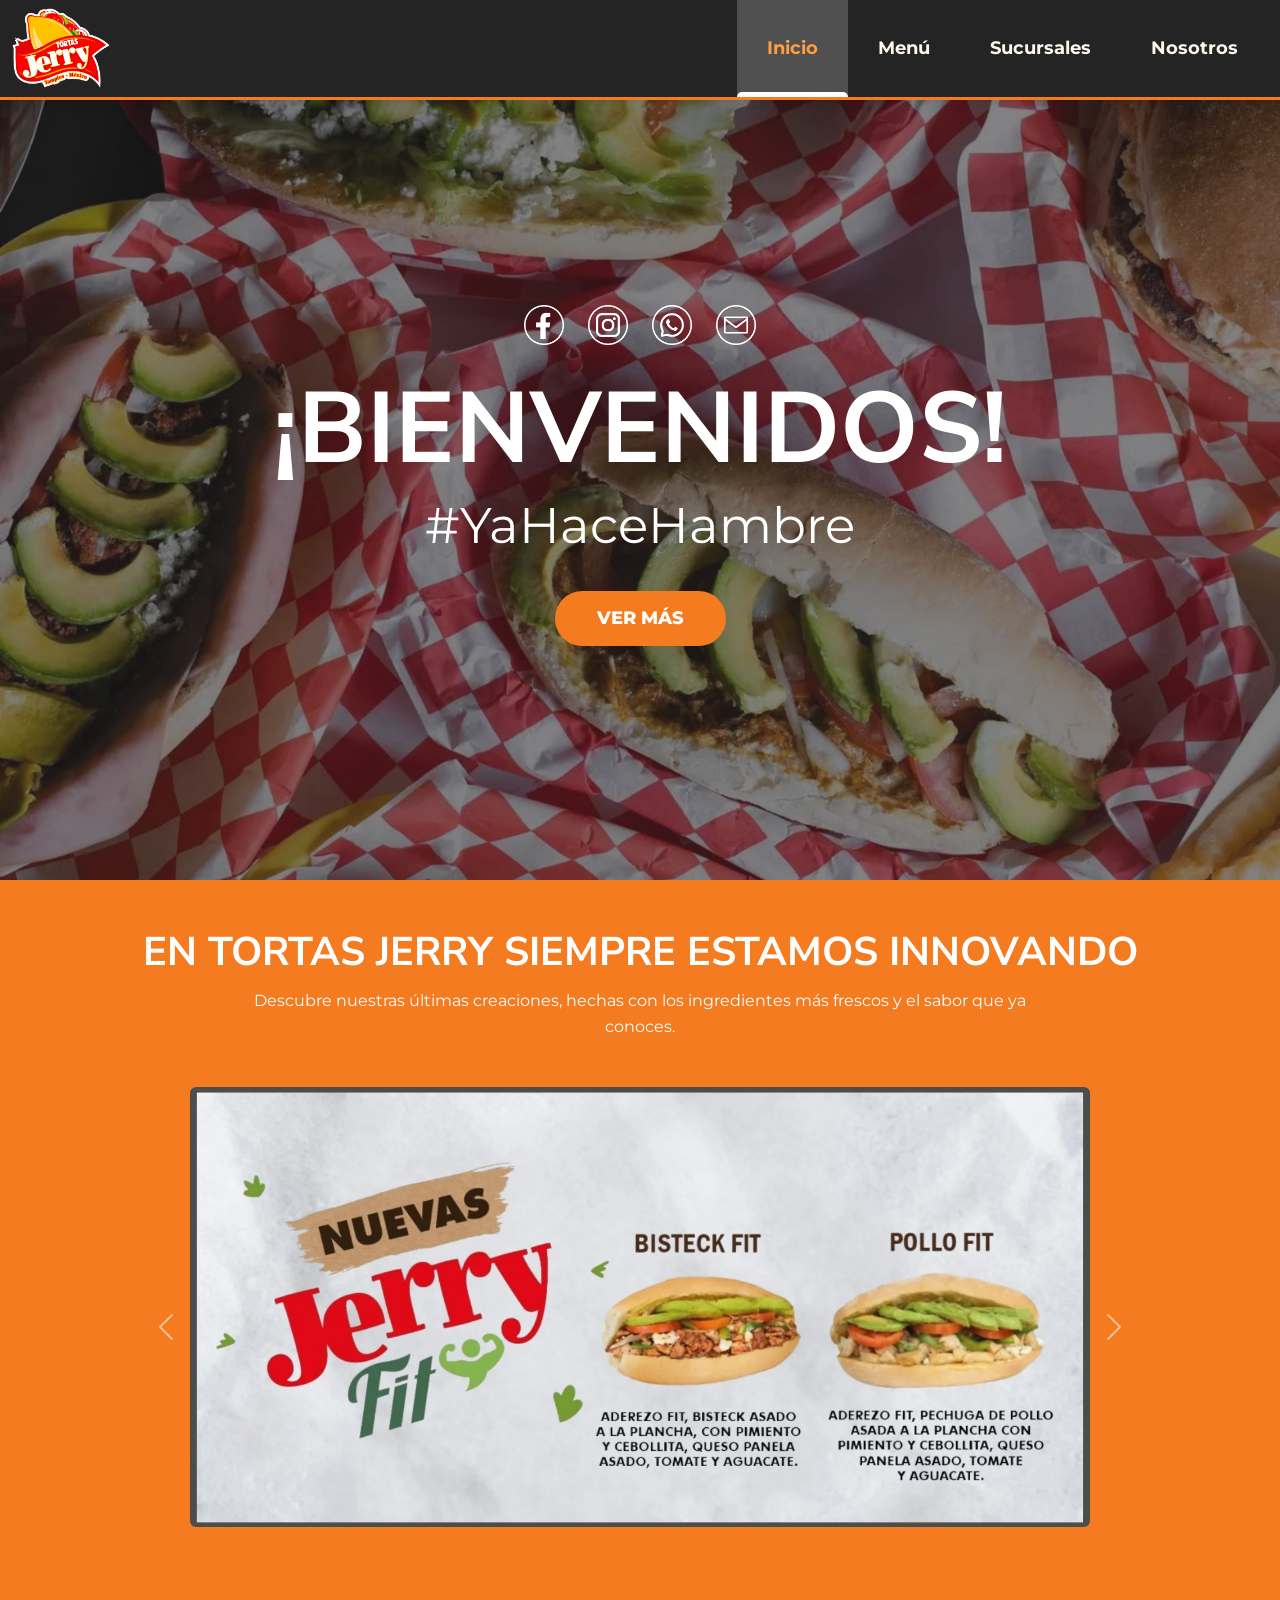
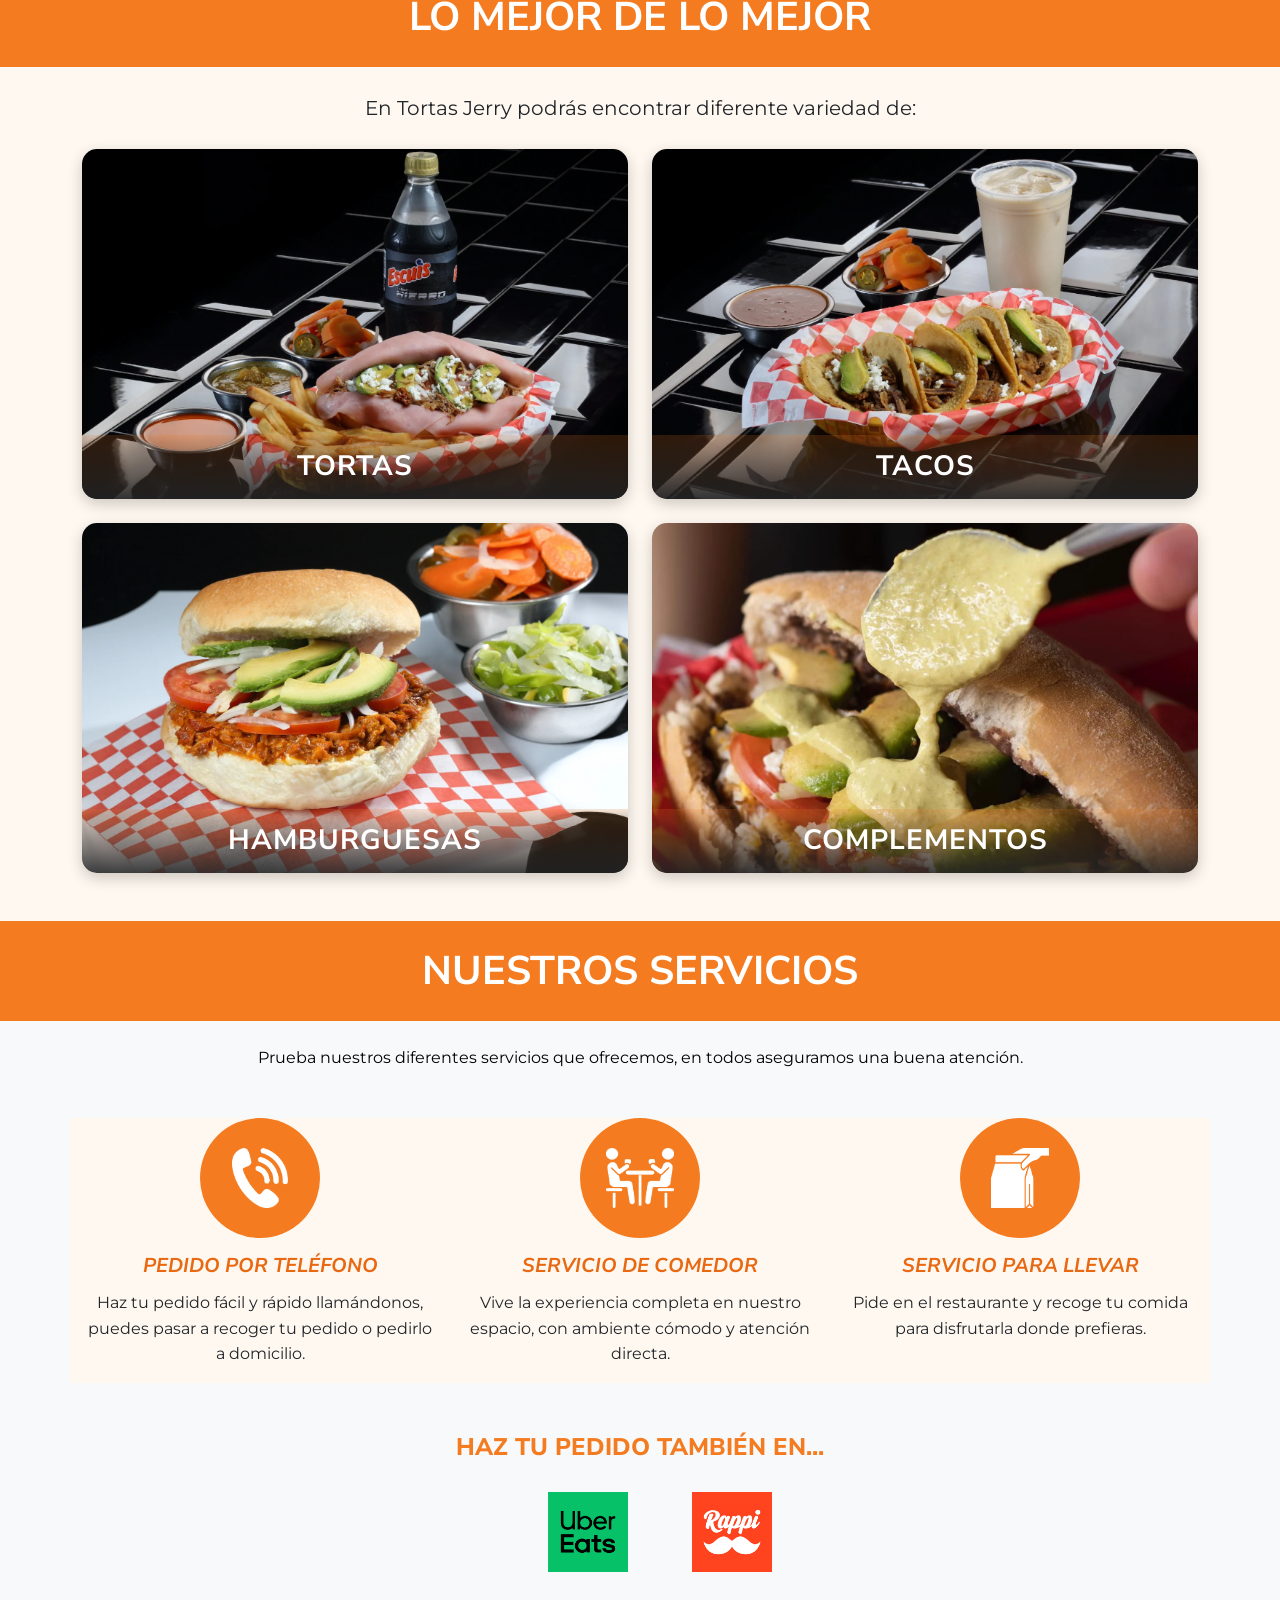
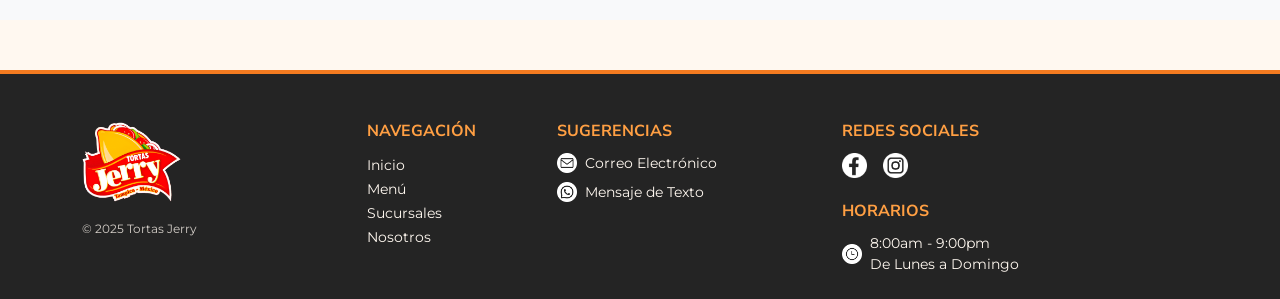
==== index.html @ 64c61183 "Primera publicación de Tortas Jerry" ====
<!DOCTYPE html>
<html lang="es">
<head>
    <meta charset="UTF-8">
    <meta name="viewport" content="width=device-width, initial-scale=1.0">
    <title>Tortas Jerry Tampico - Inicio</title>
    <link rel="stylesheet" href="css/bootstrap.min.css">
    <link rel="stylesheet" href="https://cdnjs.cloudflare.com/ajax/libs/font-awesome/6.5.2/css/all.min.css">
    <link rel="stylesheet" href="css/estilos.css">
    <link rel="stylesheet" href="css/orange-theme.css">
</head>
<body>

    <header>
        <nav class="navbar navbar-expand-lg fixed-top custom-navbar p-0">
            <div class="container-xxl">
                
                <a class="navbar-brand py-2" href="#inicio">
                    <img src="img/logotortasjerry.png" alt="Logo Tortas Jerry" class="logo-nav">
                </a>

                <button class="navbar-toggler custom-toggler collapsed" type="button" data-bs-toggle="collapse" data-bs-target="#navbarNav" aria-controls="navbarNav" aria-expanded="false" aria-label="Toggle navigation">
                    <div class="hamburger-lines">
                        <span class="line line1"></span>
                        <span class="line line2"></span>
                        <span class="line line3"></span>
                    </div>
                </button>
                
                <div class="collapse navbar-collapse justify-content-end" id="navbarNav">
                    <ul class="navbar-nav align-items-center">
                        <li class="nav-item h-100"><a class="nav-link active" href="index.html">Inicio</a></li>
                        <li class="nav-item h-100"><a class="nav-link" href="menu.html">Menú</a></li>
                        <li class="nav-item h-100"><a class="nav-link" href="sucursales.html">Sucursales</a></li>
                        <li class="nav-item h-100"><a class="nav-link" href="nosotros.html">Nosotros</a></li>
                    </ul>
                </div>
            </div>
        </nav>
    </header>

    <main>
        <section id="inicio" class="hero-section d-flex align-items-center justify-content-center">
            <div class="hero-overlay"></div>
            <div class="hero-content text-center container">
                <div class="social-icons mb-4">
                    <a href="https://www.facebook.com/tortasjerryoficial/" target="_blank"><img src="img/iconos/recurso9facefondotrans.png" alt="Facebook"></a>
                    <a href="https://www.instagram.com/tortas_jerry/?hl=es" target="_blank"><img src="img/iconos/recurso10instafondotrans.png" alt="Instagram"></a>
                    <a href="https://wa.me/+528332178711" target="_blank"><img src="img/iconos/recurso11whatsfondotrans.png" alt="WhatsApp"></a>
                    <a href="mailto:info@tortasjerry.com"><img src="img/iconos/recurso12emailfondotrans.png" alt="E-mail"></a>
                </div>
                <h1>¡BIENVENIDOS!</h1>
                <p class="hero-subtitle">#YaHaceHambre</p>
                <a href="#recien-agregado" class="btn btn-custom mt-4">Ver Más</a>
            </div>
        </section>

        <section id="recien-agregado" class="slider-section text-center">
            <div class="container"> 
                <h2>En Tortas Jerry siempre estamos innovando</h2>
                <p class="section-description mx-auto mb-5 text-white">Descubre nuestras últimas creaciones, hechas con los ingredientes más frescos y el sabor que ya conoces.</p>

                <div id="carruselNovedades" class="carousel slide" data-bs-ride="carousel">
                    <div class="carousel-inner mx-auto carousel-max-width">
                        <div class="carousel-item active">
                            <img src="img/tortasfit.jpg" class="d-block w-100 rounded" alt="Nuevas Tortas JerryFit">
                        </div>
                        <div class="carousel-item">
                            <img src="img/Menu-Combo-a9d3dbf8.jpg" class="d-block w-100 rounded" alt="Otro producto nuevo">
                        </div>
                        <div class="carousel-item">
                            <img src="img/Menu-Tortas-2aab11c0.jpg" class="d-block w-100 rounded" alt="Tercer producto">
                        </div>
                    </div>
                    <button class="carousel-control-prev" type="button" data-bs-target="#carruselNovedades" data-bs-slide="prev">
                        <span class="carousel-control-prev-icon" aria-hidden="true"></span>
                        <span class="visually-hidden">Anterior</span>
                    </button>
                    <button class="carousel-control-next" type="button" data-bs-target="#carruselNovedades" data-bs-slide="next">
                        <span class="carousel-control-next-icon" aria-hidden="true"></span>
                        <span class="visually-hidden">Siguiente</span>
                    </button>
                </div>
            </div>
        </section>

        <section id="lo-mejor" class="pb-5">
            <div class="title-wrapper text-center">
                <h2>Lo Mejor de lo Mejor</h2>
            </div>

            <div class="container text-center">    
                <p class="section-description text-dark fs-5">En Tortas Jerry podrás encontrar diferente variedad de:</p>
                
                <div class="row g-4">
                    <div class="col-12 col-md-6 animate-on-scroll">
                        <a href="menu.html#tortas-menu" class="grid-item">
                            <img src="img/iniciotortas.webp" class="img-fluid" alt="Tortas">
                            <div class="item-overlay"> 
                                <h3>TORTAS</h3> 
                            </div>
                        </a>
                    </div>
                    <div class="col-12 col-md-6 animate-on-scroll">
                        <a href="menu.html#tacos-menu" class="grid-item">
                            <img src="img/iniciotacos.webp" class="img-fluid" alt="Tacos">
                            <div class="item-overlay"> 
                                <h3>TACOS</h3> 
                            </div>
                        </a>
                    </div>
                    <div class="col-12 col-md-6 animate-on-scroll">
                        <a href="menu.html#tortas-menu" class="grid-item">
                            <img src="img/iniciohamburguesas.webp" class="img-fluid" alt="Hamburguesas">
                            <div class="item-overlay"> 
                                <h3>HAMBURGUESAS</h3> 
                            </div>
                        </a>
                    </div>
                    <div class="col-12 col-md-6 animate-on-scroll">
                        <a href="menu.html#complementos-menu" class="grid-item">
                            <img src="img/iniciocomplementos.webp" class="img-fluid" alt="Complementos">
                            <div class="item-overlay"> 
                                <h3>COMPLEMENTOS</h3> 
                            </div>
                        </a>
                    </div>
                </div>
            </div>
        </section>

        <section id="servicios" class="pb-5 bg-light">
            <div class="title-wrapper text-center mb-4">
                <h2>Nuestros Servicios</h2>
            </div>

            <div class="container text-center">
                <p class="section-description mb-5 text-dark">Prueba nuestros diferentes servicios que ofrecemos, en todos aseguramos una buena atención.</p>

                <div class="row g-4 justify-content-center">
                    <div class="col-12 col-md-4 service-item">
                        <div class="service-icon-wrapper mx-auto mb-3">
                            <img src="img/iconos/Recurso2Iconoptelefono.png" alt="Pedido por Teléfono">
                        </div>
                        <h3>PEDIDO POR TELÉFONO</h3>
                        <p>Haz tu pedido fácil y rápido llamándonos, puedes pasar a recoger tu pedido o pedirlo a domicilio.</p>
                    </div>
                    <div class="col-12 col-md-4 service-item">
                        <div class="service-icon-wrapper mx-auto mb-3">
                            <img src="img/iconos/Recurso3Iconocomedor.png" alt="Servicio de Comedor">
                        </div>
                        <h3>SERVICIO DE COMEDOR</h3>
                        <p>Vive la experiencia completa en nuestro espacio, con ambiente cómodo y atención directa.</p>
                    </div>
                    <div class="col-12 col-md-4 service-item">
                        <div class="service-icon-wrapper mx-auto mb-3">
                            <img src="img/iconos/Recurso4Iconollevar.png" alt="Para LLevar">
                        </div>
                        <h3>SERVICIO PARA LLEVAR</h3>
                        <p>Pide en el restaurante y recoge tu comida para disfrutarla donde prefieras.</p>
                    </div>
                </div>

                <h3 class="delivery-title">HAZ TU PEDIDO TAMBIÉN EN...</h3>
                <div class="delivery-apps d-flex justify-content-center gap-4">
                    <a href="https://www.ubereats.com/mx/store/tortas-jerry-sucursal-petrolera/0-_RKtBLXLmxd_56i4LkDg?diningMode=DELIVERY&ps=1&surfaceName=" target="_blank" class="app-link">
                        <img src="img/iconos/uberetas.png" alt="Uber Eats">
                    </a>
                    <a href="https://www.rappi.com.mx/" target="_blank" class="app-link">
                        <img src="img/iconos/Logorappimodificacion.jpg" alt="Rappi">
                    </a>
                </div>
            </div>
        </section>
    </main>

    <footer class="pt-5 pb-4">
        <div class="container">
            <div class="row g-4 text-center text-md-start">
                
                <div class="col-12 col-md-3 footer-brand text-center text-md-start">
                    <img src="img/logotortasjerry.png" alt="Logo Tortas Jerry" class="footer-logo mb-3">
                    <p class="copyright">&copy; 2025 Tortas Jerry</p>
                </div>

                <div class="col-12 col-md-2">
                    <h4>Navegación</h4>
                    <ul class="list-unstyled footer-links">
                        <li><a href="index.html">Inicio</a></li>
                        <li><a href="menu.html">Menú</a></li>
                        <li><a href="sucursales.html">Sucursales</a></li>
                        <li><a href="nosotros.html">Nosotros</a></li>
                    </ul>
                </div>

                <div class="col-12 col-md-3">
                    <h4>Sugerencias</h4>
                    <ul class="list-unstyled footer-links-with-icons">
                        <li class="mb-2">
                            <a href="mailto:info@tortasjerry.com" class="d-flex align-items-center justify-content-center justify-content-md-start gap-2">
                                <img src="img/iconosfooter/Recurso8emailfondoblanco.png" alt="Email" class="footer-icon"> <span>Correo Electrónico</span>
                            </a>
                        </li>
                        <li>
                            <a href="https://wa.me/+528332178711" class="d-flex align-items-center justify-content-center justify-content-md-start gap-2">
                                <img src="img/iconosfooter/Recurso7whatsfondoblanco.png" alt="WhatsApp" class="footer-icon"> <span>Mensaje de Texto</span>
                            </a>
                        </li>
                    </ul>
                </div>

                <div class="col-12 col-md-4">
                    <h4>Redes Sociales</h4>
                    <ul class="list-unstyled footer-links-with-icons d-flex justify-content-center justify-content-md-start gap-3 mb-3">
                        <li>
                            <a href="https://www.facebook.com/tortasjerryoficial/" target="_blank"><img src="img/iconosfooter/Recurso5facefondoblanco.png" alt="Facebook" class="footer-icon social-icon"></a>
                        </li>
                        <li>
                            <a href="https://www.instagram.com/tortas_jerry/?hl=es" target="_blank"><img src="img/iconosfooter/Recurso6instafondoblanco.png" alt="Instagram" class="footer-icon social-icon"></a>
                        </li>
                    </ul>
                    
                    <h4 class="mt-4">Horarios</h4>
                    <div class="footer-info-item d-flex align-items-center justify-content-center justify-content-md-start gap-2">
                        <img src="img/iconosfooter/Recurso 20horariofondoblanco.png" alt="Horario" class="footer-icon">
                        <span>8:00am - 9:00pm<br>De Lunes a Domingo</span>
                    </div>
                </div>

            </div>
        </div>
    </footer>

    <script src="js/bootstrap.bundle.min.js"></script>
    <script src="js//estilojs.js"></script>
</body>
</html>
---- css/estilos.css ----
@import url('https://fonts.googleapis.com/css2?family=Montserrat:ital,wght@0,100..900;1,100..900&family=Nunito+Sans:ital,opsz,wght@0,6..12,200..1000;1,6..12,200..1000&display=swap');

/* =================================================================
   1. ESTILOS GLOBALES
   ================================================================= */
:root {
    --rojo-principal: #F32735;
    --negro-fondo: #212529;
    --blanco-texto: #ffffff;
    --cafe-texto: #AC8B74;
    --gris-claro: #f8f9fa;
    --beige-fondo: #eaddcf;
    --borde-suave: #FAD6D6;
    --gris-oscuro-transparente: rgba(33, 37, 41, 0.8);
    
    --font-titulos: "Nunito Sans", sans-serif;
    --font-cuerpo: "Montserrat", sans-serif;
}

html {
    scroll-behavior: smooth;
}

body {
    font-family: var(--font-cuerpo);
    padding-top: 100px;
    color: var(--negro-fondo);
    font-size: 16px;
    margin: 0;
    background-color: var(--gris-claro);
}

.nosotros-body {
    padding-top: 0 !important;
}

h1,
h2,
h3,
h4,
h5,
h6 {
    font-family: var(--font-titulos);
    font-weight: 700;
    text-transform: uppercase;
    margin-bottom: 12px;
}

p {
    font-family: var(--font-cuerpo);
    font-weight: 400;
    line-height: 1.6;
}

/* Tamaños Generales */
h1 {
    font-size: 100px;
}

h2 {
    font-size: 40px;
}

h3 {
    font-size: 24px;
}

h4 {
    font-size: 16px;
}

p {
    font-size: 16px;
}

@media (max-width: 991px) {
    h1 {
        font-size: 50px;
    }

    h2 {
        font-size: 28px;
    }

    h3 {
        font-size: 20px;
    }

    h4 {
        font-size: 16px;
    }

    p {
        font-size: 14px;
    }

    body {
        font-size: 14px;
    }
}

.text-white {
    color: var(--blanco-texto) !important;
}

.text-dark {
    color: #000 !important;
}

.text-rojo-primary {
    color: var(--rojo-principal) !important;
}


/* =================================================================
   2. HEADER Y NAVBAR
   ================================================================= */
.custom-navbar {
    background-color: var(--rojo-principal);
    transition: 0.3s;
    box-shadow: 0 2px 10px rgba(0, 0, 0, 0.1);
    padding: 10px 0;
}

.logo-nav {
    width: 99px;
    height: auto;
    display: block;
}

.custom-navbar .nav-link {
    color: var(--blanco-texto) !important;
    font-weight: 700;
    font-size: 18px;
    padding: 35px 30px !important;
    transition: background-color 0.3s ease;
    display: flex;
    align-items: center;
    height: 100%;
    position: relative;
    border-radius: 0;
}

.custom-navbar .nav-link:hover,
.custom-navbar .nav-link.active {
    background-color: rgba(255, 255, 255, 0.2);
    color: white !important;
}

.custom-navbar .nav-link.active::after {
    content: '';
    position: absolute;
    bottom: 0;
    left: 0;
    width: 100%;
    height: 5px;
    background-color: white;
    border-radius: 10px 10px 0 0;
    opacity: 1;
}

.custom-toggler {
    border: none !important;
    padding: 10px;
    outline: none !important;
    box-shadow: none !important;
}

.hamburger-lines {
    display: flex;
    flex-direction: column;
    justify-content: space-between;
    height: 26px;
    width: 32px;
}

.hamburger-lines .line {
    display: block;
    height: 4px;
    width: 100%;
    border-radius: 10px;
    background: #ffffff;
}

.hamburger-lines .line1 {
    transform-origin: 0% 0%;
    transition: transform 0.4s ease-in-out;
}

.hamburger-lines .line2 {
    transition: transform 0.2s ease-in-out;
}

.hamburger-lines .line3 {
    transform-origin: 0% 100%;
    transition: transform 0.4s ease-in-out;
}

.custom-toggler:not(.collapsed) .line1 {
    transform: rotate(45deg);
}

.custom-toggler:not(.collapsed) .line2 {
    transform: scaleY(0);
    opacity: 0;
}

.custom-toggler:not(.collapsed) .line3 {
    transform: rotate(-45deg);
}

@media (max-width: 991px) {
    .custom-navbar .container-xxl {
        padding: 0;
    }

    .navbar-brand,
    .custom-toggler {
        margin-left: 20px;
        margin-right: 20px;
    }

    .navbar-collapse {
        background-color: var(--rojo-principal);
        width: 100%;
        padding-bottom: 10px;
    }

    .navbar-nav,
    .nav-item {
        width: 100%;
        padding: 0;
    }

    .custom-navbar .nav-link {
        width: 100%;
        margin: 0;
        padding: 20px 0 !important;
        border-radius: 0;
        justify-content: center;
        font-size: 16px;
    }

    .custom-navbar .nav-link.active::after {
        width: 100%;
        left: 0;
        bottom: 0;
        height: 5px;
        border-radius: 5px;
    }
}


/* =================================================================
   3. SECCIÓN INICIO
   ================================================================= */
.hero-section {
    height: 90vh;
    position: relative;
    background-color: #333;
    background-image: url('../img/fondoinicio1.jpg');
    background-size: cover;
    background-position: center;
    color: var(--blanco-texto);
    margin-top: -30px;
    transition: background-image 1s ease-in-out;
}

.hero-overlay {
    position: absolute;
    top: 0;
    left: 0;
    width: 100%;
    height: 100%;
    background-color: rgba(0, 0, 0, 0.5);
    z-index: 1;
}

.hero-content {
    position: relative;
    z-index: 2;
}

.hero-content h1 {
    color: #ffffff !important;
}

.hero-subtitle {
    font-size: 50px;
    font-weight: 400;
    margin-top: 0;
    line-height: 1;
    display: block;
    color: #ffffff !important;
}

@media (max-width: 991px) {
    .hero-subtitle {
        font-size: 30px;
    }

    .hero-content h1 {
        margin-bottom: 5px;
    }
}

.social-icons img {
    height: 40px;
    margin: 0 10px;
    transition: transform 0.3s;
}

.social-icons img:hover {
    transform: scale(1.2);
}

.btn-custom {
    background-color: var(--rojo-principal);
    color: white;
    font-weight: 800;
    border-radius: 30px;
    padding: 12px 40px;
    border: 2px solid var(--rojo-principal);
    transition: 0.3s;
    text-transform: uppercase;
    font-size: 18px;
}

.btn-custom:hover {
    background-color: transparent;
    border-color: white;
    color: white;
}

@media (max-width: 991px) {
    .btn-custom {
        font-size: 16px;
        padding: 10px 30px;
    }
}

.slider-section {
    background-color: var(--rojo-principal);
    padding-top: 48px;
    padding-bottom: 0 !important;
}

.slider-section h2,
.slider-section p {
    color: #ffffff !important;
}

#recien-agregado {
    scroll-margin-top: 120px;
}

.section-description {
    max-width: 800px;
    margin-left: auto;
    margin-right: auto;
}

.carousel-max-width {
    max-width: 900px;
    padding-bottom: 40px;
    margin: 0 auto;
}

#lo-mejor {
    padding-top: 0 !important;
}

.title-wrapper {
    background-color: var(--cafe-texto);
    color: white;
    width: 100%;
    min-height: 100px;
    padding: 0;
    margin: 0;
    display: flex;
    align-items: center;
    justify-content: center;
}

.title-wrapper h2 {
    margin: 0;
    color: white !important;
    padding: 0;
    line-height: 1;
}

#lo-mejor .section-description {
    margin-top: 25px;
    margin-bottom: 25px;
    color: var(--negro-fondo) !important;
}

.grid-item {
    display: block;
    position: relative;
    overflow: hidden;
    border-radius: 15px;
    box-shadow: 0 5px 15px rgba(0, 0, 0, 0.2);
    transition: transform 0.3s ease;
    cursor: pointer;
}

.grid-item:hover {
    transform: translateY(-5px);
}

.grid-item img {
    width: 100%;
    height: 350px;
    object-fit: cover;
}

.item-overlay {
    position: absolute;
    bottom: 0;
    left: 0;
    width: 100%;
    background-color: rgba(0, 0, 0, 0.7);
    padding: 15px 0;
    text-align: center;
}

.item-overlay h3 {
    color: white;
    margin: 0;
    font-size: 28px;
    letter-spacing: 1px;
}

.animate-on-scroll {
    opacity: 1;
    transform: translateY(0);
}

#servicios {
    padding-top: 0 !important;
}

.service-icon-wrapper {
    background-color: var(--rojo-principal);
    width: 120px;
    height: 120px;
    border-radius: 50%;
    display: flex;
    justify-content: center;
    align-items: center;
    margin: 0 auto;
}

.service-icon-wrapper img {
    height: 60px;
}

.service-item h3 {
    color: var(--cafe-texto);
    font-style: italic;
    font-size: 20px;
    margin-top: 15px;
}

.delivery-title {
    color: var(--rojo-principal) !important;
    font-weight: 800;
    margin-top: 50px;
    margin-bottom: 30px;
    text-transform: uppercase;
}

.delivery-apps .app-link img {
    height: 80px;
    width: auto;
    transition: transform 0.3s;
}

.delivery-apps .app-link:hover img {
    transform: scale(1.1);
}


/* =================================================================
   4. SECCIÓN MENÚ
   ================================================================= */
.contenedor-menu {
    width: 100%;
    max-width: 1920px;
    margin: 0 auto;
    padding: 0 100px;
    box-sizing: border-box;
}

@media (max-width: 1200px) {
    .contenedor-menu {
        padding: 0 50px;
    }
}

@media (max-width: 768px) {
    .contenedor-menu {
        padding: 0 20px;
    }
}

.menu-categories {
    display: flex;
    justify-content: center;
    flex-wrap: wrap;
    gap: 15px;
    padding: 40px 10px;
    margin-bottom: 30px;
}

.category-btn {
    background-color: var(--rojo-principal);
    color: white;
    border: 2px solid var(--rojo-principal);
    padding: 12px 30px;
    border-radius: 50px;
    font-family: var(--font-titulos);
    font-weight: bold;
    text-transform: uppercase;
    cursor: pointer;
    transition: all 0.3s ease;
    font-size: 20px;
    white-space: nowrap;
}

.category-btn:hover {
    background-color: #C10426;
    border-color: #C10426;
}

.category-btn.active {
    background-color: var(--blanco-texto);
    color: var(--rojo-principal);
    border-color: var(--rojo-principal);
}

@media (max-width: 991px) {
    .menu-categories {
        justify-content: flex-start;
        flex-wrap: nowrap;
        overflow-x: auto;
        padding: 20px 15px;
    }

    .category-btn {
        font-size: 14px;
        padding: 8px 20px;
    }
}

.menu-section {
    display: none;
    animation: fadeIn 0.5s forwards;
    margin-bottom: 60px;
}

.menu-section.active-category {
    display: block;
}

#tortas-menu,
#combos-menu,
#tacos-menu,
#bebidas-menu {
    scroll-margin-top: 100px;
}

.menu-title-wrapper {
    background-color: var(--cafe-texto);
    padding: 15px 0;
    margin-bottom: 60px;
    width: 100%;
    margin-top: 0;
    border-radius: 0;
}

.menu-title-content {
    display: flex;
    justify-content: center;
    align-items: center;
    flex-wrap: wrap;
    gap: 30px;
}

.title-main {
    font-family: var(--font-titulos);
    font-size: 40px;
    font-weight: 900;
    color: white;
    margin: 0;
}

.title-pricing {
    font-family: var(--font-cuerpo);
    font-size: 16px;
    text-align: left;
    color: white;
}

.title-pricing span {
    display: block;
}

@media (max-width: 991px) {
    .menu-title-content {
        gap: 0;
        flex-direction: column;
    }

    .title-main {
        font-size: 32px;
        line-height: 1.2;
        margin-bottom: 2px;
    }

    .title-pricing {
        text-align: center;
        font-size: 14px;
    }
}

.menu-subtitle {
    text-align: center;
    font-family: var(--font-cuerpo);
    font-size: 16px;
    color: #555;
    margin-bottom: 40px;
}

.subtitle-warning {
    font-weight: bold;
    color: #333333;
}

/* Tarjetas de Producto */
.product-item {
    background-color: white;
    border: 2px solid var(--borde-suave);
    border-radius: 20px;
    box-shadow: 0 5px 15px rgba(217, 4, 41, 0.1);
    padding: 15px;
    display: flex;
    flex-direction: column;
    height: 100%;
    transition: transform 0.3s ease, box-shadow 0.3s ease;
    cursor: pointer;
}

.product-item:hover {
    transform: translateY(-5px);
    box-shadow: 0 10px 25px rgba(217, 4, 41, 0.2);
    border-color: var(--rojo-principal);
}

.product-item h3 {
    font-family: var(--font-titulos);
    color: var(--rojo-principal);
    font-size: 21px;
    margin: 0 0 10px 0;
    width: 100%;
    text-align: center;
}

.product-details-row {
    display: flex;
    flex-direction: row;
    align-items: center;
    justify-content: space-between;
    width: 100%;
    gap: 10px;
    flex: 1;
}

.product-details-row p {
    text-align: left;
    flex: 1;
    font-size: 14px;
    color: #555;
    line-height: 1.3em;
    margin: 0;
    display: -webkit-box;
    -webkit-line-clamp: 4;
    line-clamp: 4;
    -webkit-box-orient: vertical;
    overflow: hidden;
}

.product-details-row .product-image-content {
    flex: 0 0 110px;
    display: flex;
    justify-content: center;
    align-items: center;
}

.product-details-row .product-image-content img {
    width: 100%;
    height: auto;
    max-height: 90px;
    object-fit: contain;
    transition: transform 0.3s ease;
}

.product-item:hover .product-image-content img {
    transform: scale(1.05);
}

/* Estilos específicos Combo y Bebidas */
.combo-item {
    align-items: center;
    text-align: center;
    display: flex;
    flex-direction: column;
}

.combo-item .product-image-content {
    width: 80%;
    margin: 10px auto;
    flex: auto;
    display: block;
}

.combo-item img {
    max-height: 150px;
    width: auto;
}

.combo-item p {
    text-align: center;
    display: block;
}

.drink-item {
    align-items: center;
    text-align: center;
    display: flex;
    flex-direction: column;
    justify-content: space-between;
}

.drink-item .product-image-content {
    width: 60%;
    margin: 15px auto;
    flex: auto;
}

.drink-item img {
    max-height: 150px;
    width: auto;
}

.drink-item .product-pricing-content {
    margin-top: 10px;
    font-weight: bold;
    color: #333;
    font-size: 14px;
}


/* =================================================================
   5. CARRUSELES (BEBIDAS Y SALSAS)
   ================================================================= */
.soda-section-wrapper {
    background-color: var(--rojo-principal);
    padding: 40px 0;
    margin-top: 60px;
    border-radius: 0;
    width: 100vw;
    position: relative;
    left: 50%;
    right: 50%;
    margin-left: -50vw;
    margin-right: -50vw;
    overflow: hidden;
}

.salsas-wrapper {
    background-color: transparent;
    padding: 20px 0;
    margin-top: 20px;
    width: 100vw;
    position: relative;
    left: 50%;
    right: 50%;
    margin-left: -50vw;
    margin-right: -50vw;
    overflow: hidden;
}

.soda-section-title {
    font-family: var(--font-titulos);
    color: white;
    text-align: center;
    font-size: 32px;
    margin-bottom: 30px;
}

.soda-slide h4 {
    font-family: var(--font-titulos);
    color: var(--rojo-principal);
    font-size: 20px;
    margin-bottom: 15px;
    word-break: break-word;
}

.carousel-main-container {
    position: relative;
    width: 100%;
    max-width: 1400px;
    padding: 0 80px;
    box-sizing: border-box;
    margin: 0 auto;
}

.carousel-track-container {
    overflow: hidden;
    width: 100%;
    padding: 10px 0;
}

.carousel-track {
    display: flex;
    transition: transform 0.5s ease-in-out;
    width: 100%;
}

.soda-slide {
    width: calc(33.333% - 30px);
    flex: 0 0 auto;
    margin: 0 15px;
    box-sizing: border-box;
    background-color: white;
    border-radius: 30px;
    padding: 20px;
    text-align: center;
    display: flex;
    flex-direction: column;
    align-items: center;
    justify-content: center;
    filter: drop-shadow(0 5px 5px rgba(0, 0, 0, 0.1));
    overflow: hidden;
}

.salsas-wrapper .soda-slide {
    border: none;
}

.soda-slide img {
    max-width: 100%;
    height: 160px;
    object-fit: contain;
}

.soda-arrow {
    position: absolute;
    top: 50%;
    transform: translateY(-50%);
    background-color: rgba(255, 255, 255, 0.3);
    color: white;
    border: none;
    font-size: 32px;
    width: 50px;
    height: 50px;
    border-radius: 50%;
    display: flex;
    align-items: center;
    justify-content: center;
    cursor: pointer;
    z-index: 10;
    transition: background-color 0.3s ease;
}

.soda-arrow:hover {
    background-color: rgba(255, 255, 255, 0.7);
}

.salsas-wrapper .soda-arrow {
    background-color: rgba(0, 0, 0, 0.1);
    color: var(--rojo-principal);
}

.salsas-wrapper .soda-arrow:hover {
    background-color: rgba(0, 0, 0, 0.2);
}

.prev-arrow {
    left: 20px;
}

.next-arrow {
    right: 20px;
}

@media (max-width: 768px) {
    .soda-slide {
        width: calc(100% - 30px);
        margin: 0 15px;
    }

    .carousel-main-container {
        padding: 0 50px;
    }
}


/* =================================================================
   6. MODAL
   ================================================================= */
.modal {
    display: none;
    position: fixed;
    z-index: 2000;
    left: 0;
    top: 0;
    width: 100%;
    height: 100%;
    background-color: var(--gris-oscuro-transparente);
    justify-content: center;
    align-items: center;
}

.modal.active {
    display: flex;
}

.modal-content {
    background-color: white;
    margin: auto;
    padding: 30px;
    border-radius: 10px;
    max-width: 500px;
    text-align: center;
    animation: zoomIn 0.3s ease-out;
    position: relative;
}

.modal-img-custom {
    max-height: 250px;
}

@keyframes zoomIn {
    from {
        transform: scale(0.8);
        opacity: 0;
    }

    to {
        transform: scale(1);
        opacity: 1;
    }
}

.close-button {
    position: absolute;
    top: 10px;
    right: 20px;
    font-size: 28px;
    cursor: pointer;
    color: #aaa;
}

#modal-name {
    font-family: var(--font-titulos);
    color: var(--rojo-principal);
    font-size: 32px;
    margin-bottom: 10px;
}

#modal-image {
    max-width: 100%;
    max-height: 300px;
    object-fit: contain;
    margin-bottom: 20px;
}


/* =================================================================
   7. SECCIÓN SUCURSALES
   ================================================================= */
.intro-section {
    padding-top: 50px;
    padding-bottom: 50px;
    text-align: center;
}

.intro-section h1 {
    font-family: var(--font-titulos);
    font-size: 40px;
    font-weight: bold;
    margin-top: 0;
    margin-bottom: 15px;
}

.intro-section p {
    font-family: var(--font-cuerpo);
    font-size: 16px;
    line-height: 1.6;
    max-width: 900px;
    margin: 0 auto;
}

.branch-section {
    padding-bottom: 50px;
    margin-top: 30px;
}

.branch-section .title-wrapper {
    margin-bottom: 60px;
}

.branch-info {
    text-align: left;
}

.info-item {
    display: flex;
    align-items: baseline;
    margin-bottom: 5px;
}

.info-icon {
    width: 28px;
    margin-right: 15px;
}

.info-item h3 {
    font-family: var(--font-titulos);
    color: var(--rojo-principal);
    font-size: 24px;
    font-weight: bold;
    text-align: left;
    margin-bottom: 5px;
    margin-top: 0;
}

.info-item p,
.phone-link {
    font-family: var(--font-cuerpo);
    font-size: 16px;
    color: var(--negro-fondo);
    text-decoration: none;
    margin-top: 5px;
    line-height: 1.5;
    display: block;
}

.map-container iframe {
    width: 100%;
    height: 400px;
    border: 0;
    border-radius: 8px;
}


/* =================================================================
   8. SECCIÓN NOSOTROS
   ================================================================= */
.nosotros-page-content {
    background-color: var(--blanco-texto);
}

.about-section {
    padding: 160px 0 60px 0;
    background-color: var(--cafe-texto);
}

.about-title-main {
    font-family: var(--font-titulos);
    font-size: 40px;
    font-weight: bold;
    color: var(--blanco-texto);
    text-align: center;
    margin-top: 0;
    margin-bottom: 40px;
}

.about-image-wrapper img {
    width: 100%;
    border-radius: 10px;
    box-shadow: 0 10px 25px rgba(0, 0, 0, 0.1);
}

.about-text-content {
    text-align: left;
    color: var(--blanco-texto);
}

.about-text-content h3 {
    font-family: var(--font-titulos);
    font-size: 40px;
    line-height: 1.3;
    margin-top: 0;
    margin-bottom: 20px;
    text-transform: uppercase;
}

.about-text-content p {
    font-family: var(--font-cuerpo);
    font-size: 16px;
    line-height: 1.7;
}

.pillars-section {
    padding: 60px 0;
    background-color: var(--blanco-texto);
}

.pillars-title-main {
    font-family: var(--font-titulos);
    font-size: 40px;
    font-weight: bold;
    color: var(--rojo-principal);
    text-align: center;
    margin-top: 0;
    margin-bottom: 10px;
}

.pillars-section .section-description {
    text-align: center;
    color: var(--negro-fondo);
    margin-bottom: 40px;
}

.pillars-container {
    display: flex;
    justify-content: center;
    gap: 30px;
    align-items: flex-start;
}

.pillar-box {
    background-color: var(--rojo-principal);
    border-radius: 10px;
    cursor: pointer;
    overflow: hidden;
    flex-basis: 200px;
    height: 200px;
    transition: all 0.5s ease;
    display: flex;
    justify-content: center;
    align-items: center;
    padding: 20px;
    box-sizing: border-box;
    box-shadow: 0 5px 15px rgba(217, 4, 41, 0.3);
}

.pillar-title {
    font-family: var(--font-titulos);
    color: white;
    font-size: 30px;
    font-weight: bold;
    text-align: center;
    transition: all 0.5s ease;
    white-space: nowrap;
}

.pillar-content {
    display: none;
    color: white;
    text-align: left;
    font-family: var(--font-cuerpo);
    font-size: 16px;
    line-height: 1.6;
    margin-top: 10px;
}

.pillar-content ul {
    padding-left: 20px;
    margin: 0;
}

.pillar-content li {
    margin-bottom: 8px;
}

.pillar-box.active {
    flex-basis: 500px;
    height: auto;
    min-height: 200px;
    align-items: flex-start;
    justify-content: flex-start;
    flex-direction: column;
}

.pillar-box.active .pillar-title {
    margin-bottom: 10px;
    font-size: 24px;
    width: 100%;
    text-align: left;
    border-bottom: 1px solid rgba(255, 255, 255, 0.3);
    padding-bottom: 5px;
}

.pillar-box.active .pillar-content {
    display: block;
    animation: fadeIn 0.5s;
}

@media (max-width: 991px) {
    .pillars-container {
        flex-direction: column;
        align-items: center;
    }

    .pillar-box {
        width: 100%;
        flex-basis: auto;
        height: auto;
        min-height: 80px;
    }

    .pillar-box.active {
        width: 100%;
        flex-basis: auto;
    }
}


/* =================================================================
   9. FOOTER
   ================================================================= */
footer {
    background-color: var(--rojo-principal);
    color: white;
    margin-top: 50px;
    padding-top: 30px;
    padding-bottom: 30px;
}

.footer-logo {
    max-width: 100px;
    height: auto;
}

.footer-links a,
.footer-links-with-icons a,
.footer-info-item span,
.copyright {
    color: rgba(255, 255, 255, 0.9);
    text-decoration: none;
    font-size: 14px;
    transition: 0.3s;
}

.footer-links a:hover {
    color: white;
    opacity: 0.7;
}

.copyright {
    font-size: 12px;
    opacity: 0.8;
}

.footer-icon {
    width: 20px;
    max-height: 20px;
    object-fit: contain;
}

.social-icon {
    width: 25px;
    max-height: 25px;
}

.footer-links-with-icons a {
    display: flex;
    align-items: center;
    gap: 10px;
}

.footer-info-item {
    display: flex;
    align-items: center;
    gap: 10px;
}

@media (max-width: 991px) {
    footer {
        padding-top: 30px !important;
        padding-bottom: 20px !important;
        text-align: center;
    }

    footer h4 {
        margin-bottom: 10px;
        margin-top: 25px;
        border: none;
    }

    .footer-links a,
    .footer-links-with-icons a,
    .footer-info-item span {
        font-size: 13px;
    }

    .footer-links li,
    .footer-links-with-icons li {
        margin-bottom: 8px;
    }

    .footer-icon,
    .social-icon {
        width: 18px;
        max-height: 18px;
    }

    .footer-logo {
        max-width: 80px;
        margin-bottom: 10px;
    }

    .copyright {
        margin-top: 5px;
    }

    .footer-links-with-icons a,
    .footer-info-item {
        justify-content: center;
    }
}
---- css/orange-theme.css ----
/* Tema naranja Tortas Jerry
   Cargar después de css/estilos.css para conservar la estructura original. */
:root {
  --rojo-principal: #F47B20;
  --rojo-secundario: #E96812;
  --color-principal: #F47B20;
  --color-secundario: #FF9F43;
  --naranja-jerry: #F47B20;
  --naranja-claro: #FF9F43;
  --negro-jerry: #242424;
  --blanco-calido: #FFF8F0;
  --color-fondo: #FFF8F0;
}

/* Identidad general */
html { scroll-behavior: smooth; }
body { background-color: #FFF8F0; }
a { text-decoration-color: #F47B20; }
::selection { background: #F47B20; color: #fff; }

/* Navegación */
.custom-navbar {
  background: #242424 !important;
  border-bottom: 3px solid #F47B20;
}
.custom-navbar .nav-link { color: #FFF8F0 !important; }
.custom-navbar .nav-link:hover,
.custom-navbar .nav-link.active { color: #FF9F43 !important; }
.custom-toggler { border-color: #F47B20 !important; }
.hamburger-lines .line { background-color: #F47B20 !important; }

/* Botones, filtros y controles */
.btn-custom, .category-btn.active, .category-btn:hover,
button.category-btn.active, .carousel-indicators [data-bs-target] {
  background-color: #F47B20 !important;
  border-color: #F47B20 !important;
  color: #fff !important;
}
.btn-custom:hover { background-color: #D95F0B !important; }
.category-btn { border-color: #F47B20 !important; }
button, .btn { accent-color: #F47B20; }

/* Titulares, encabezados de sección y acentos */
.title-wrapper, .menu-title-wrapper {
  background-color: #F47B20 !important;
}
.title-wrapper h2, .menu-title-wrapper,
.menu-title-wrapper .title-main { color: #fff !important; }
h1, h2, h3, h4,
.about-title-main, .pillars-title-main,
.delivery-title { text-decoration-color: #F47B20; }
a:hover, .phone-link { color: #D95F0B; }

/* Inicio y novedades */
.hero-overlay { background: rgba(36, 36, 36, .55) !important; }
.slider-section { background-color: #F47B20 !important; }
.slider-section h2 { color: #fff !important; }
.item-overlay { background: linear-gradient(0deg, rgba(36,36,36,.88), rgba(244,123,32,.18)) !important; }
.grid-item:hover .item-overlay { background: rgba(244,123,32,.78) !important; }

/* Menú y tarjetas */
.menu-categories { background: #FFF8F0; }
.product-item, .pillar-box, .service-item, .branch-info {
  border-color: rgba(244,123,32,.35);
}
.product-item h3, .pillar-title { color: #E96812 !important; }
.product-item:hover { border-color: #F47B20 !important; }
.title-pricing strong, .subtitle-warning { color: #D95F0B !important; }

/* Nosotros y sucursales */
.about-section, .pillars-section { background-color: #FFF8F0; }
.pillars-title-main, .about-title-main { color: #E96812 !important; }
.pillar-box.active, .pillar-box:hover { border-color: #F47B20 !important; }
.info-icon { filter: hue-rotate(145deg) saturate(1.15); }
.branch-section .title-wrapper { background: #F47B20 !important; }

/* Servicios */
#servicios, .service-item { background-color: #FFF8F0; }
.service-item h3 { color: #E96812 !important; }

/* Pie de página */
footer {
  background-color: #242424 !important;
  border-top: 4px solid #F47B20;
  color: #FFF8F0 !important;
}
footer h4 { color: #FF9F43 !important; }
footer a, footer p, footer span { color: #FFF8F0 !important; }
footer a:hover { color: #FF9F43 !important; }

/* Detalles y estados */
.form-control:focus, .form-select:focus {
  border-color: #F47B20 !important;
  box-shadow: 0 0 0 .2rem rgba(244,123,32,.2) !important;
}
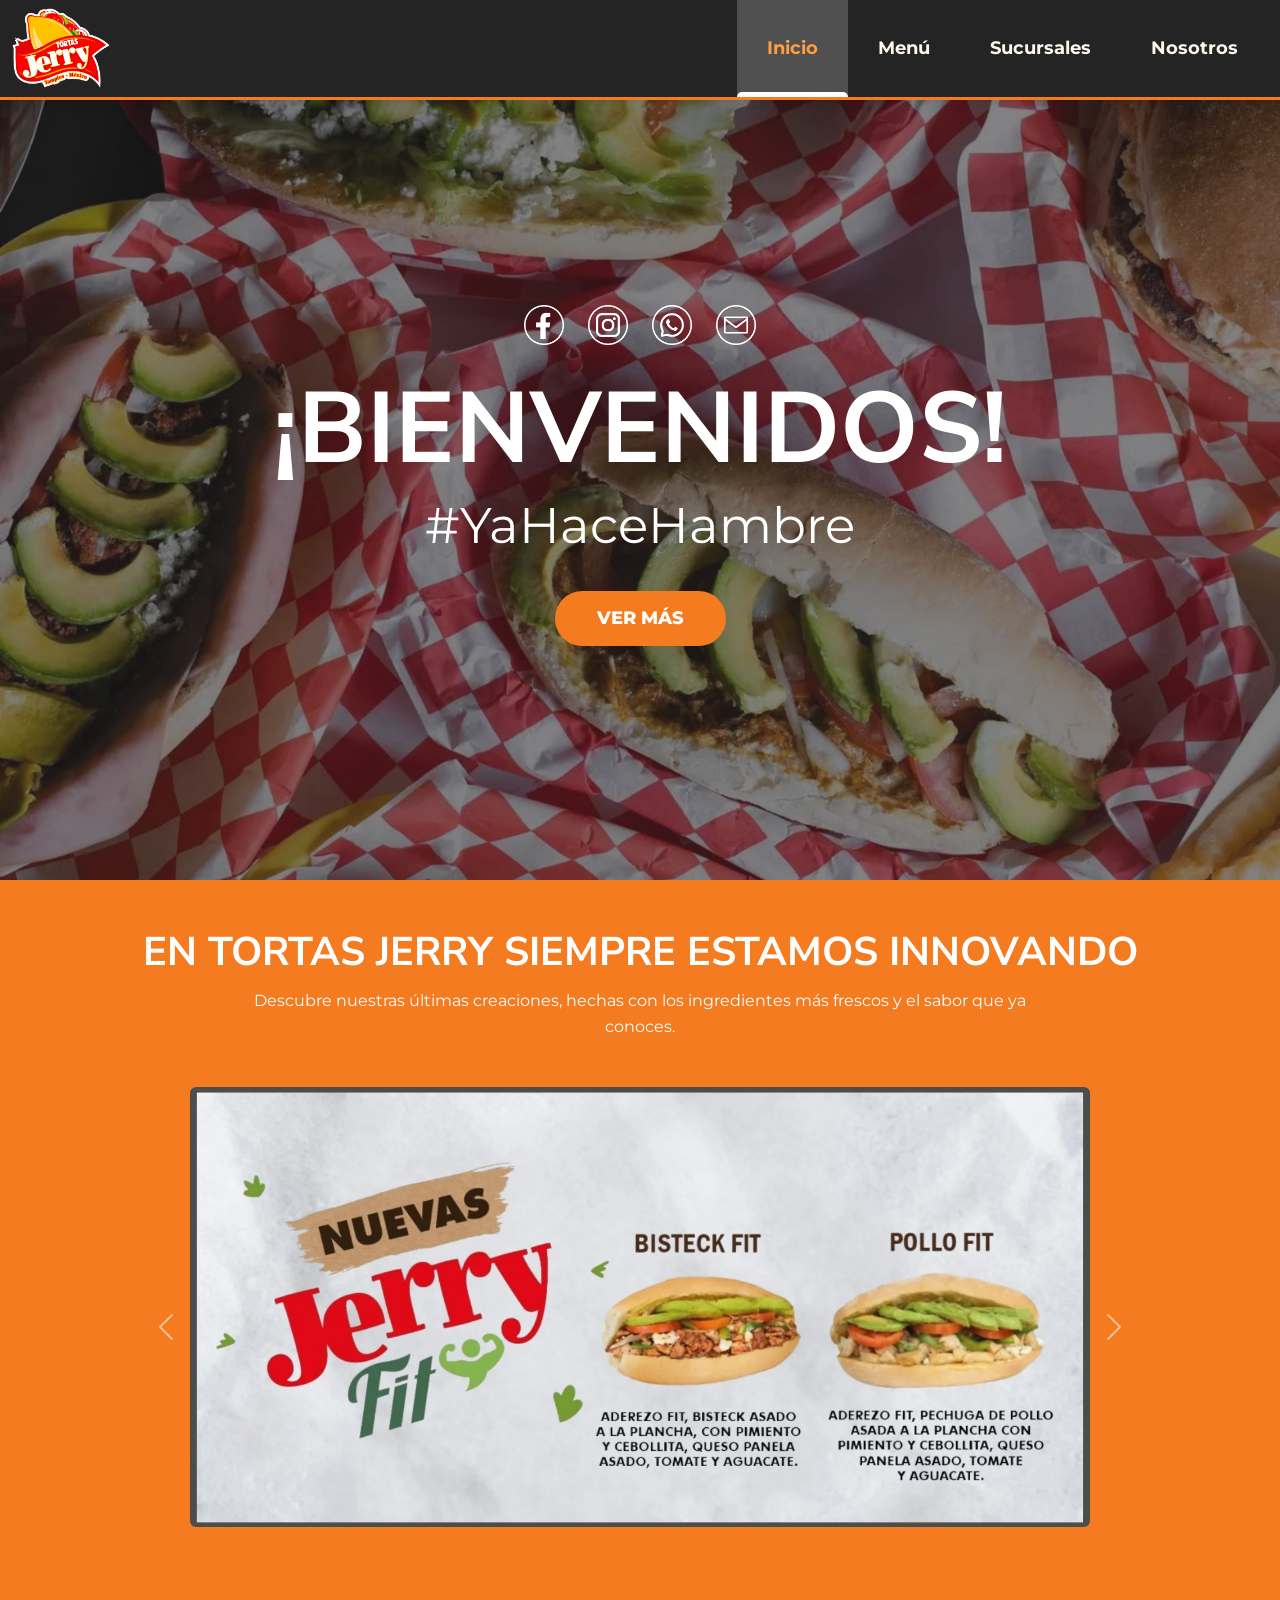
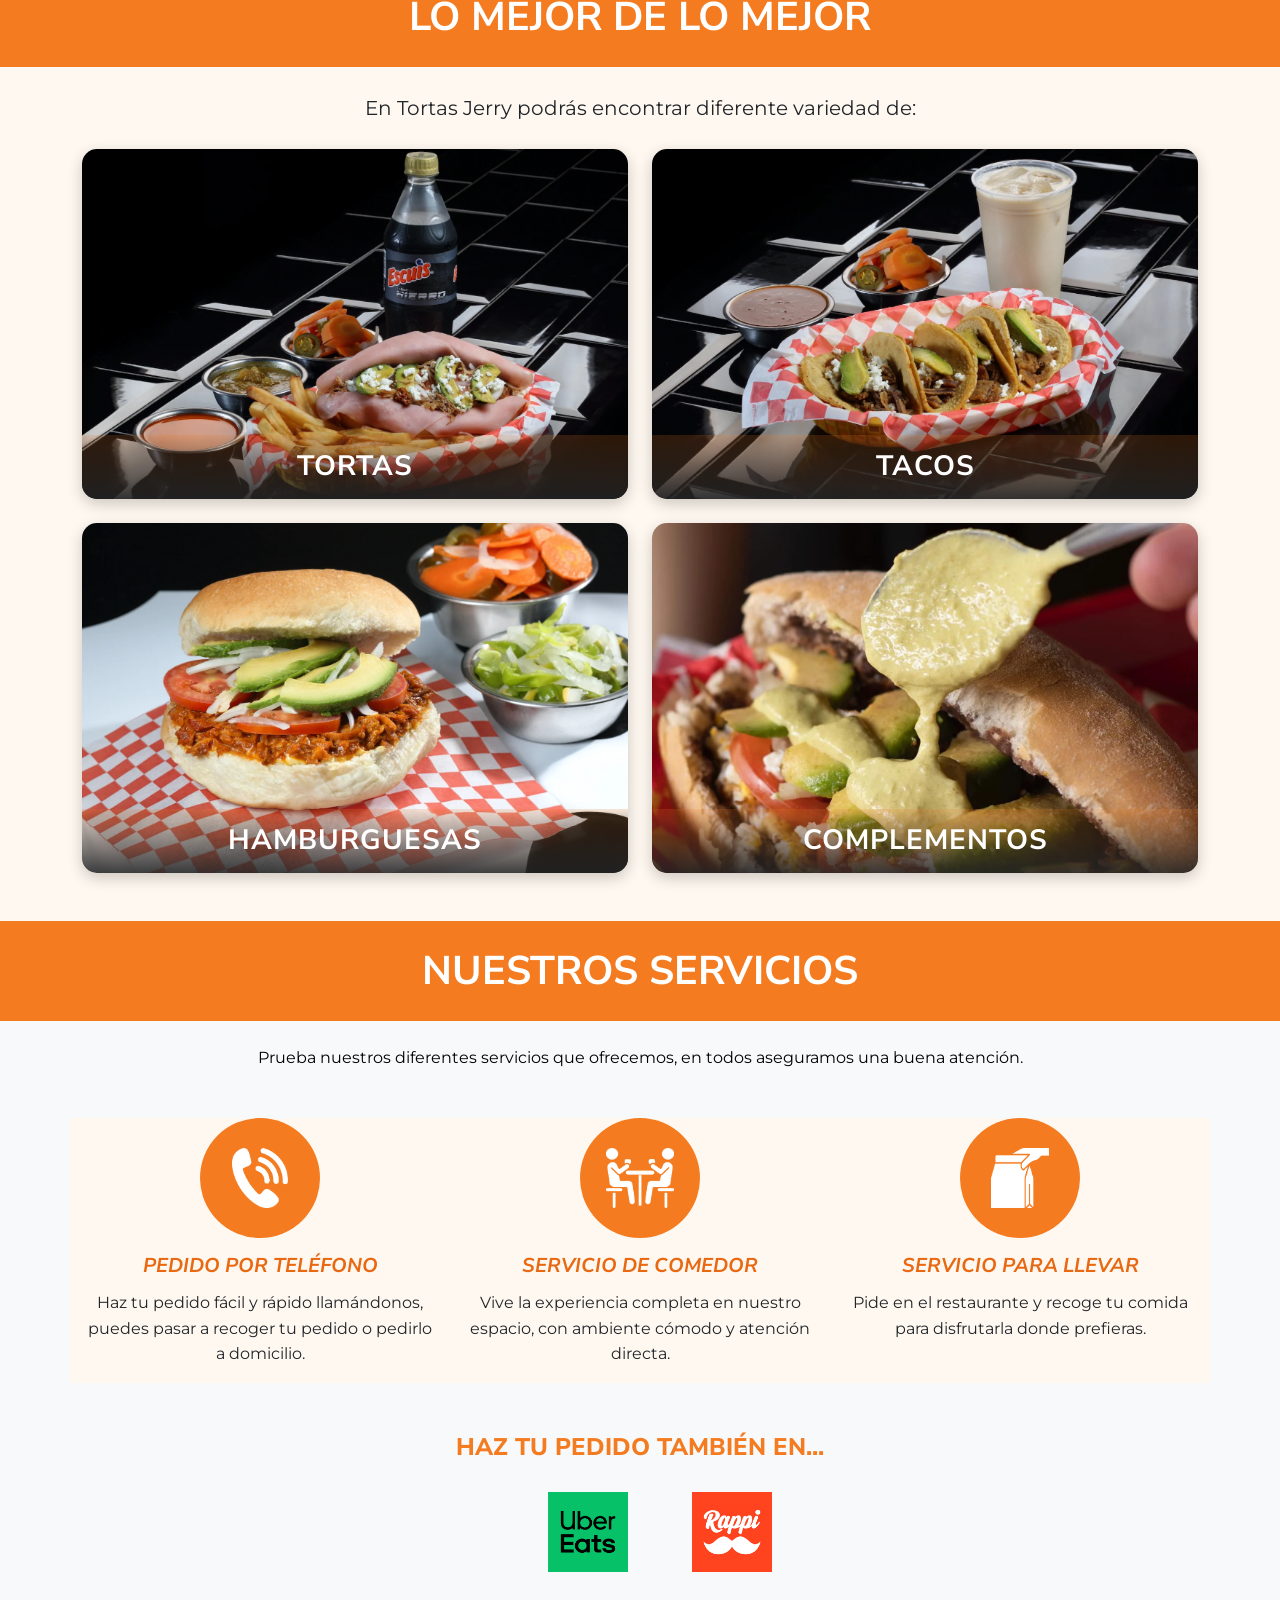
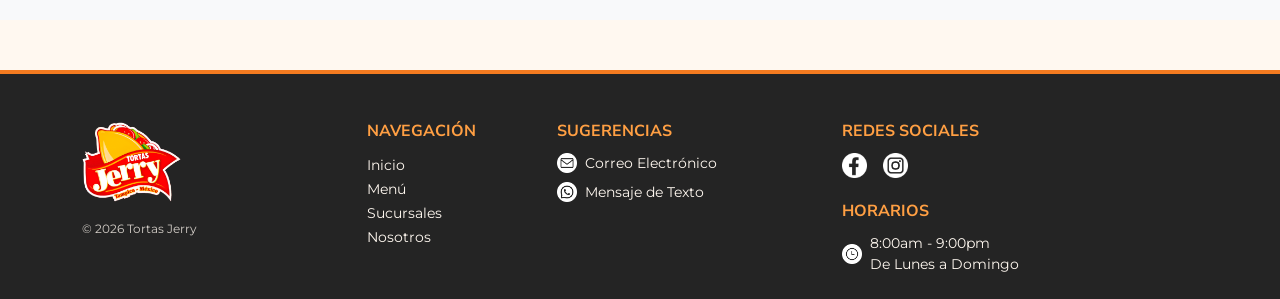
==== commit 5bd6e734: "Add files via upload" ====
--- a/index.html
+++ b/index.html
@@ -180,7 +180,7 @@
                 
                 <div class="col-12 col-md-3 footer-brand text-center text-md-start">
                     <img src="img/logotortasjerry.png" alt="Logo Tortas Jerry" class="footer-logo mb-3">
-                    <p class="copyright">&copy; 2025 Tortas Jerry</p>
+                    <p class="copyright">&copy; 2026 Tortas Jerry</p>
                 </div>
 
                 <div class="col-12 col-md-2">
